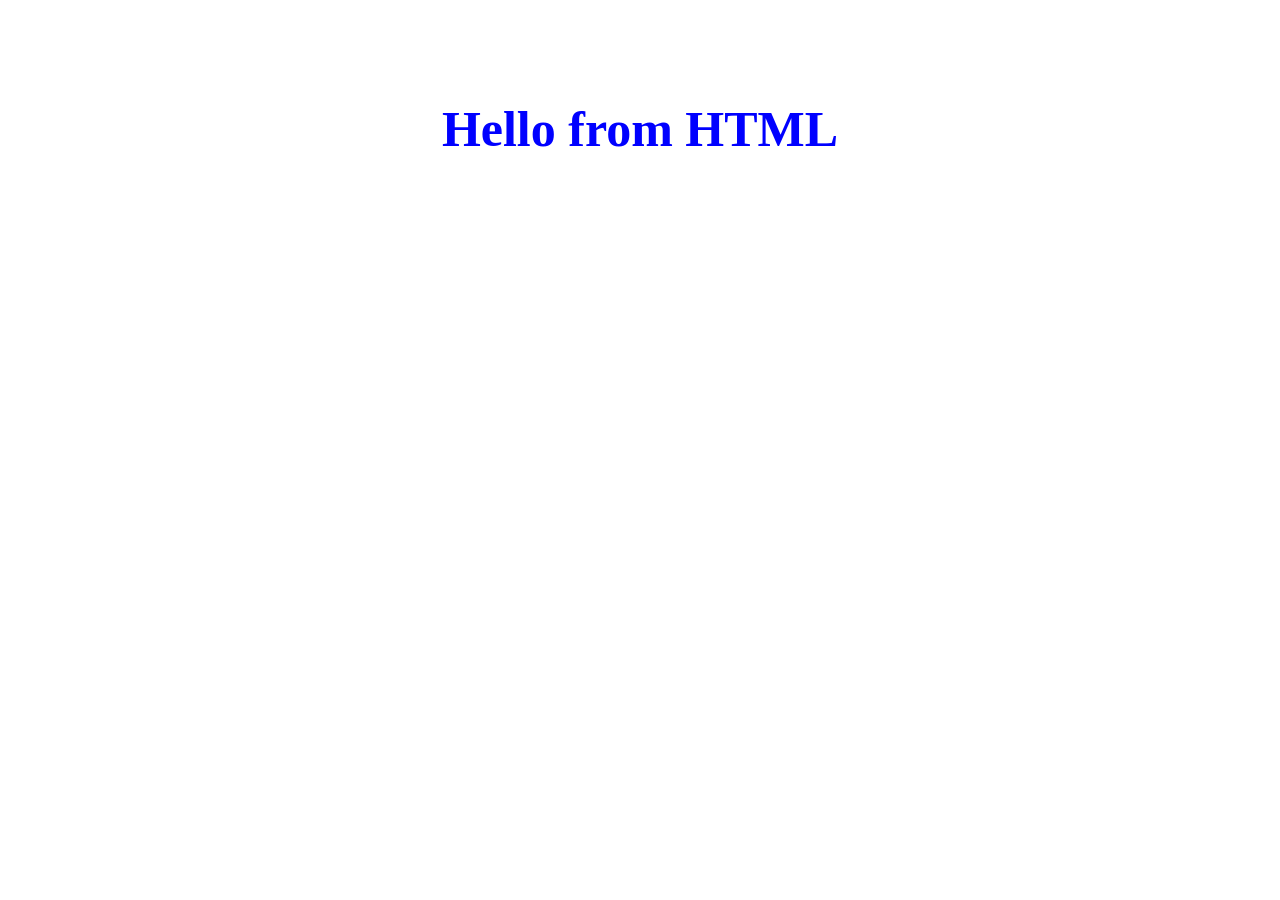
==== target/classes/static/index.html @ 81195d16 "add everything" ====
<!DOCTYPE html>
<html lang="en">
<head>
    <meta charset="UTF-8">
    <meta name="viewport" content="width=device-width, initial-scale=1.0">
    <title>My First Page</title>

    <link rel="stylesheet" href="index.css">
</head>
<body>

    <h1>Hello from HTML</h1>

</body>
</html>
---- target/classes/static/index.css ----
h1 {
    color: blue;
    text-align: center;
    margin-top: 100px;
    font-size: 50px;
}
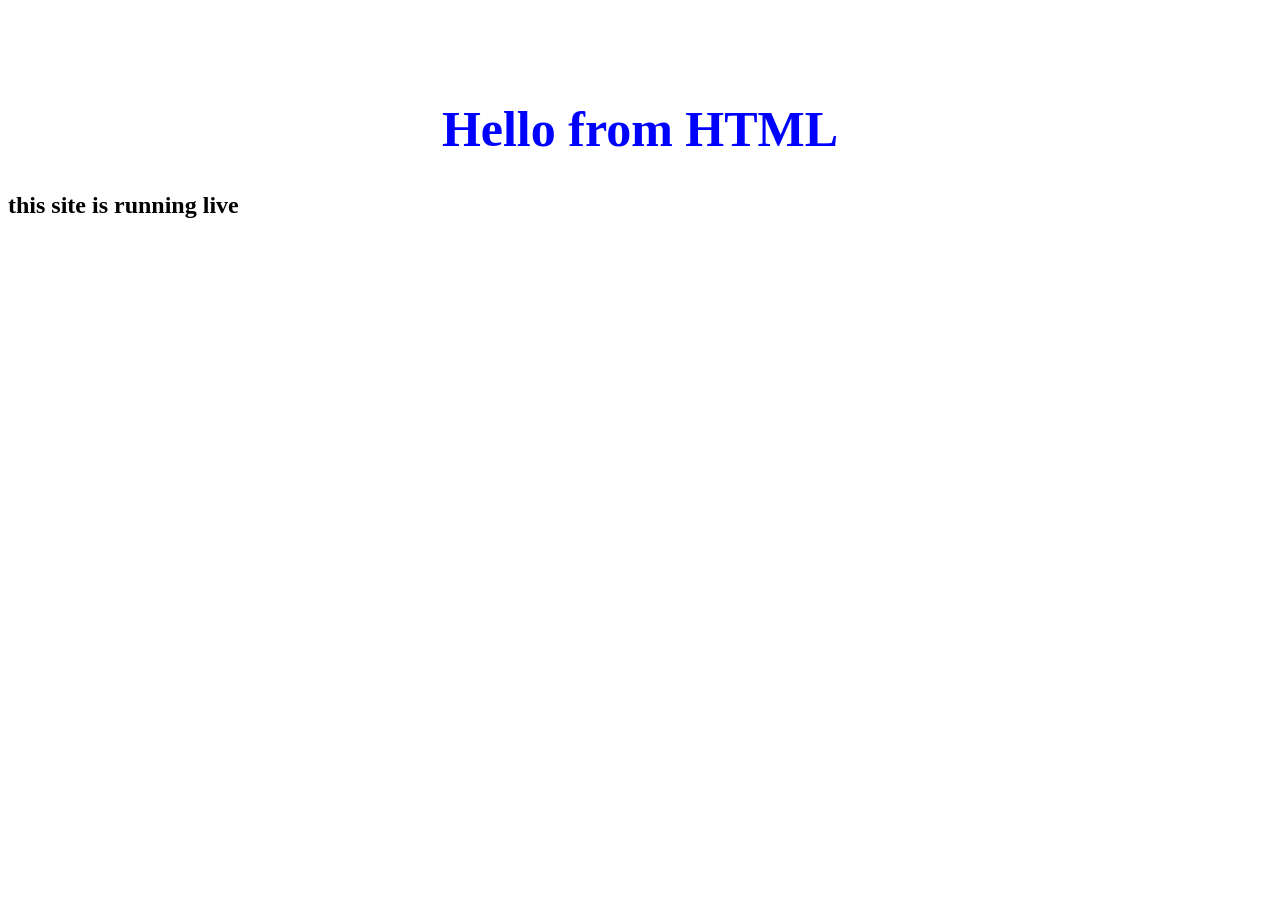
==== commit bf4cb9df: "Updated HTML page" ====
--- a/target/classes/static/index.html
+++ b/target/classes/static/index.html
@@ -10,6 +10,7 @@
 <body>
 
     <h1>Hello from HTML</h1>
+    <h2>this site is running live</h2>
 
 </body>
 </html>
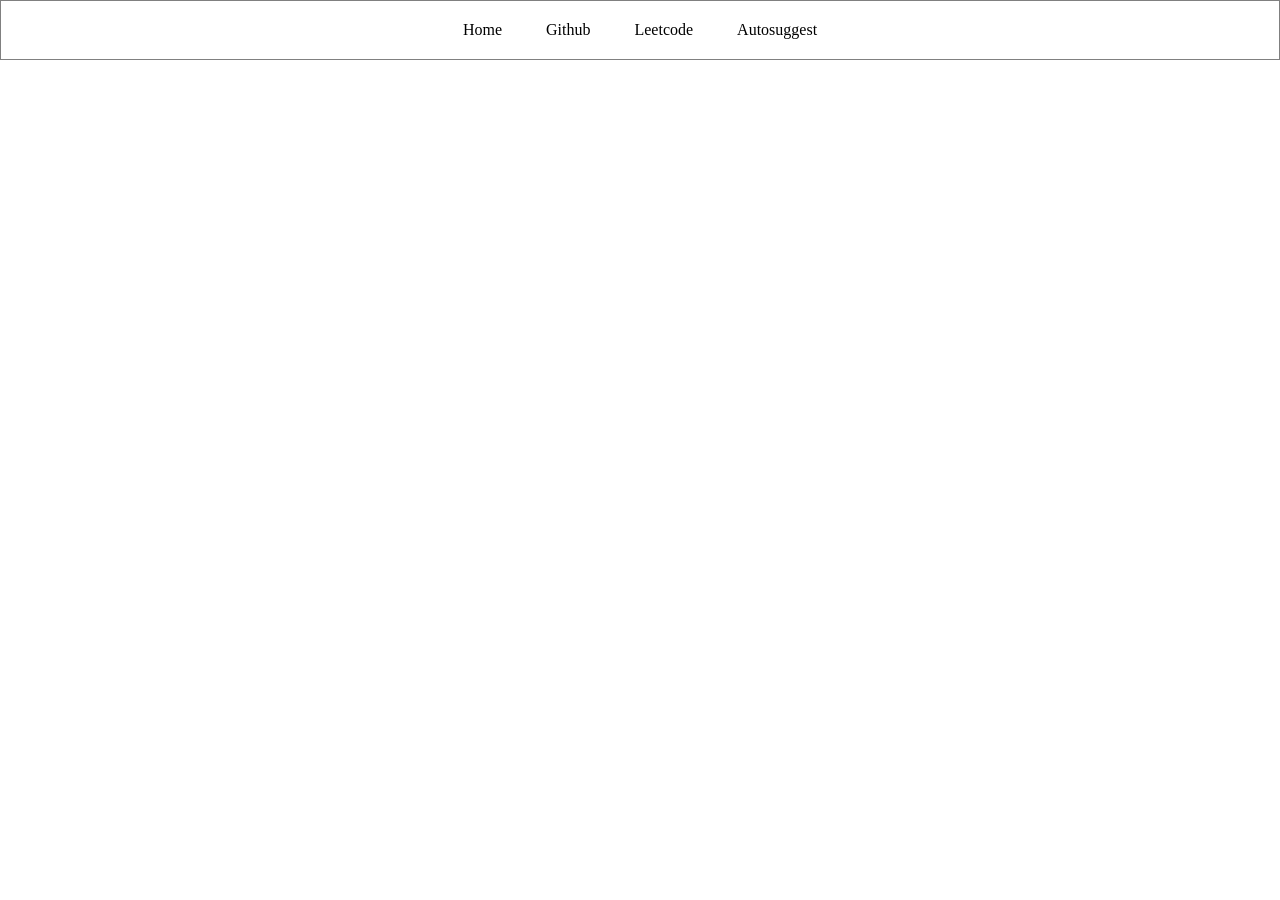
==== commit bac5dbf8: "changes done" ====
--- a/target/classes/static/index.html
+++ b/target/classes/static/index.html
@@ -1,16 +1,21 @@
+
+
 <!DOCTYPE html>
 <html lang="en">
 <head>
     <meta charset="UTF-8">
     <meta name="viewport" content="width=device-width, initial-scale=1.0">
-    <title>My First Page</title>
-
+    <title>Auto Suggest</title>
     <link rel="stylesheet" href="index.css">
 </head>
 <body>
-
-    <h1>Hello from HTML</h1>
-    <h2>this site is running live</h2>
-
+    <!-- <h1>Hello World!</h1> -->
+     <div class="navbar">
+        <a href="">Home</a>
+        <a href="https://github.com/">Github</a>
+        <a href="">Leetcode</a>
+        <a href="">Autosuggest</a>
+     </div>
+    <script src="index.js"></script>
 </body>
-</html>
+</html>
--- a/target/classes/static/index.css
+++ b/target/classes/static/index.css
@@ -1,6 +1,23 @@
+
+
+body{
+    margin: 0px;
+}
+
 h1 {
-    color: blue;
+    color: red;
+}
+
+.navbar{
+    border-style: solid;
+    border-width: 1px;
+    border-color: gray;
+    padding: 20px;
     text-align: center;
-    margin-top: 100px;
-    font-size: 50px;
+}
+
+.navbar a{
+    padding: 20px;
+    text-decoration: none;
+    color: black;
 }
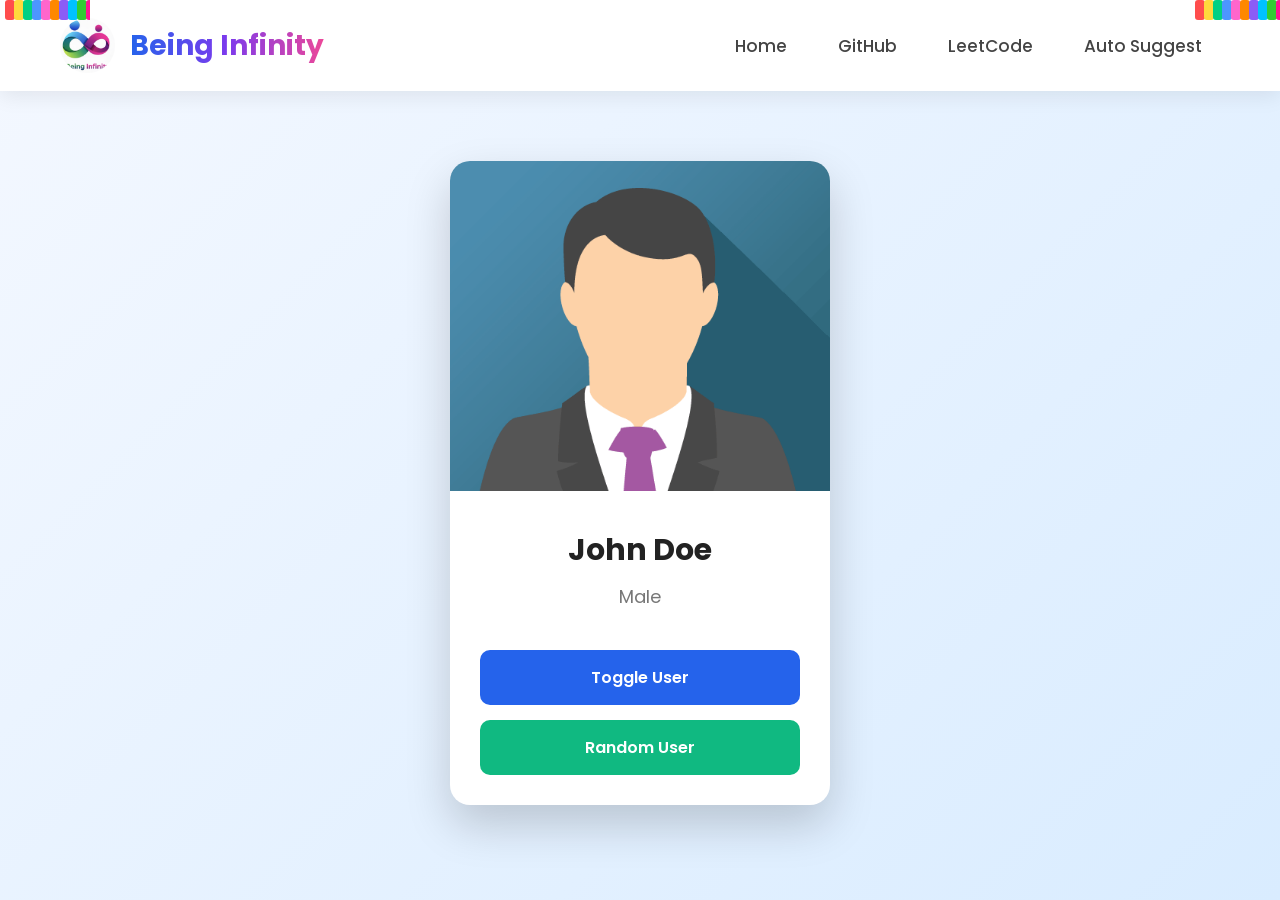
==== commit fcd0237e: "userprofile" ====
--- a/target/classes/static/index.html
+++ b/target/classes/static/index.html
@@ -1,21 +1,95 @@
-
-
 <!DOCTYPE html>
 <html lang="en">
+
 <head>
+
     <meta charset="UTF-8">
+
     <meta name="viewport" content="width=device-width, initial-scale=1.0">
-    <title>Auto Suggest</title>
+
+    <title>Being Infinity</title>
+
+    <link href="https://fonts.googleapis.com/css2?family=Poppins:wght@300;400;500;600;700&display=swap"
+        rel="stylesheet">
+
     <link rel="stylesheet" href="index.css">
+
 </head>
+
 <body>
-    <!-- <h1>Hello World!</h1> -->
-     <div class="navbar">
-        <a href="">Home</a>
-        <a href="https://github.com/">Github</a>
-        <a href="">Leetcode</a>
-        <a href="">Autosuggest</a>
-     </div>
+
+    <!-- LEFT CONFETTI -->
+    <div class="confetti left">
+        <span></span><span></span><span></span><span></span><span></span>
+        <span></span><span></span><span></span><span></span><span></span>
+    </div>
+
+    <!-- RIGHT CONFETTI -->
+    <div class="confetti right">
+        <span></span><span></span><span></span><span></span><span></span>
+        <span></span><span></span><span></span><span></span><span></span>
+    </div>
+
+    <!-- NAVBAR -->
+
+    <nav class="navbar">
+
+        <div class="logo">
+
+            <img src="being-infinity.png" alt="Being Infinity">
+
+            <span>Being Infinity</span>
+
+        </div>
+
+        <div class="nav-links">
+
+            <a href="#">Home</a>
+
+            <a href="https://github.com" target="_blank">GitHub</a>
+
+            <a href="#">LeetCode</a>
+
+            <a href="#">Auto Suggest</a>
+
+        </div>
+
+    </nav>
+
+    <!-- CARD -->
+
+    <main>
+
+        <div class="card">
+
+            <img src="john.png" alt="John Doe">
+
+            <div class="card-content">
+
+                <h2 id="user-name">John Doe</h2>
+
+                <p class="gender">Male</p>
+
+                <button class="toggle-btn">
+
+                    Toggle User
+
+                </button>
+
+                <button class="random-btn">
+
+                    Random User
+
+                </button>
+
+            </div>
+
+        </div>
+
+    </main>
+
     <script src="index.js"></script>
+
 </body>
+
 </html>
--- a/target/classes/static/index.css
+++ b/target/classes/static/index.css
@@ -1,23 +1,377 @@
-
+/* ===========================
+   GLOBAL
+=========================== */
+
+*{
+    margin:0;
+    padding:0;
+    box-sizing:border-box;
+    font-family:'Poppins',sans-serif;
+}
 
 body{
-    margin: 0px;
-}
-
-h1 {
-    color: red;
-}
+
+    background:linear-gradient(135deg,#f4f8ff,#d9ecff);
+
+    min-height:100vh;
+
+    overflow-x:hidden;
+
+}
+
+/* ===========================
+   NAVBAR
+=========================== */
 
 .navbar{
-    border-style: solid;
-    border-width: 1px;
-    border-color: gray;
-    padding: 20px;
-    text-align: center;
-}
-
-.navbar a{
-    padding: 20px;
-    text-decoration: none;
-    color: black;
+
+    display:flex;
+
+    justify-content:space-between;
+
+    align-items:center;
+
+    padding:18px 60px;
+
+    background:white;
+
+    box-shadow:0 5px 20px rgba(0,0,0,.08);
+
+    position:sticky;
+
+    top:0;
+
+    z-index:100;
+
+}
+
+.logo{
+
+    display:flex;
+
+    align-items:center;
+
+    gap:15px;
+
+}
+
+.logo img{
+
+    width:55px;
+
+    height:55px;
+
+    border-radius:50%;
+
+    object-fit:cover;
+
+}
+
+.logo span{
+
+    font-size:28px;
+
+    font-weight:700;
+
+    background:linear-gradient(90deg,#2563eb,#7c3aed,#ec4899);
+
+    -webkit-background-clip:text;
+
+    -webkit-text-fill-color:transparent;
+
+}
+
+.nav-links{
+
+    display:flex;
+
+    gap:15px;
+
+}
+
+.nav-links a{
+
+    text-decoration:none;
+
+    color:#444;
+
+    font-size:17px;
+
+    font-weight:500;
+
+    padding:10px 18px;
+
+    border-radius:8px;
+
+    transition:.3s;
+
+}
+
+.nav-links a:hover{
+
+    background:#2563eb;
+
+    color:white;
+
+}
+
+/* ===========================
+   MAIN
+=========================== */
+
+main{
+
+    display:flex;
+
+    justify-content:center;
+
+    align-items:center;
+
+    padding:70px;
+
+}
+
+/* ===========================
+   CARD
+=========================== */
+
+.card{
+
+    width:380px;
+
+    background:white;
+
+    border-radius:20px;
+
+    overflow:hidden;
+
+    box-shadow:0 20px 45px rgba(0,0,0,.18);
+
+    transition:.4s;
+
+}
+
+.card:hover{
+
+    transform:translateY(-10px);
+
+}
+
+.card img{
+
+    width:100%;
+
+    height:330px;
+
+    object-fit:cover;
+
+}
+
+.card-content{
+
+    padding:30px;
+
+    text-align:center;
+
+}
+
+.card-content h2{
+
+    color:#222;
+
+    margin-bottom:10px;
+
+    font-size:30px;
+
+}
+
+.gender{
+
+    color:#777;
+
+    margin-bottom:25px;
+
+    font-size:18px;
+
+}
+
+/* ===========================
+   BUTTONS
+=========================== */
+
+button{
+
+    width:100%;
+
+    padding:15px;
+
+    border:none;
+
+    border-radius:10px;
+
+    margin-top:15px;
+
+    cursor:pointer;
+
+    font-size:16px;
+
+    font-weight:600;
+
+    transition:.3s;
+
+}
+
+.toggle-btn{
+
+    background:#2563eb;
+
+    color:white;
+
+}
+
+.toggle-btn:hover{
+
+    background:#1d4ed8;
+
+}
+
+.random-btn{
+
+    background:#10b981;
+
+    color:white;
+
+}
+
+.random-btn:hover{
+
+    background:#059669;
+
+}
+
+/* ===========================
+   CONFETTI
+=========================== */
+
+.confetti{
+
+    position:fixed;
+
+    top:0;
+
+    width:90px;
+
+    height:100vh;
+
+    pointer-events:none;
+
+    overflow:hidden;
+
+    z-index:999;
+
+}
+
+.left{
+
+    left:0;
+
+}
+
+.right{
+
+    right:0;
+
+}
+
+.confetti span{
+
+    position:absolute;
+
+    width:10px;
+
+    height:20px;
+
+    border-radius:3px;
+
+    animation:fall linear infinite;
+
+}
+
+/* Different colors */
+
+.confetti span:nth-child(1){left:5%;background:#ff4d4d;animation-duration:5s;}
+.confetti span:nth-child(2){left:15%;background:#ffd93d;animation-duration:4s;animation-delay:1s;}
+.confetti span:nth-child(3){left:25%;background:#00d084;animation-duration:6s;}
+.confetti span:nth-child(4){left:35%;background:#4d96ff;animation-duration:5s;}
+.confetti span:nth-child(5){left:45%;background:#ff66cc;animation-duration:4.5s;}
+.confetti span:nth-child(6){left:55%;background:#ff8800;animation-duration:6s;}
+.confetti span:nth-child(7){left:65%;background:#8b5cf6;animation-duration:5.5s;}
+.confetti span:nth-child(8){left:75%;background:#00c2ff;animation-duration:4.3s;}
+.confetti span:nth-child(9){left:85%;background:#32cd32;animation-duration:5.8s;}
+.confetti span:nth-child(10){left:95%;background:#ff1493;animation-duration:4.7s;}
+
+@keyframes fall{
+
+    0%{
+
+        transform:translateY(-120px) rotate(0deg);
+
+        opacity:1;
+
+    }
+
+    100%{
+
+        transform:translateY(110vh) rotate(720deg);
+
+        opacity:0;
+
+    }
+
+}
+
+/* ===========================
+   RESPONSIVE
+=========================== */
+
+@media(max-width:768px){
+
+.navbar{
+
+    flex-direction:column;
+
+    gap:15px;
+
+    padding:20px;
+
+}
+
+.nav-links{
+
+    flex-wrap:wrap;
+
+    justify-content:center;
+
+}
+
+main{
+
+    padding:30px;
+
+}
+
+.card{
+
+    width:100%;
+
+    max-width:360px;
+
+}
+
+.logo span{
+
+    font-size:22px;
+
+}
+
 }
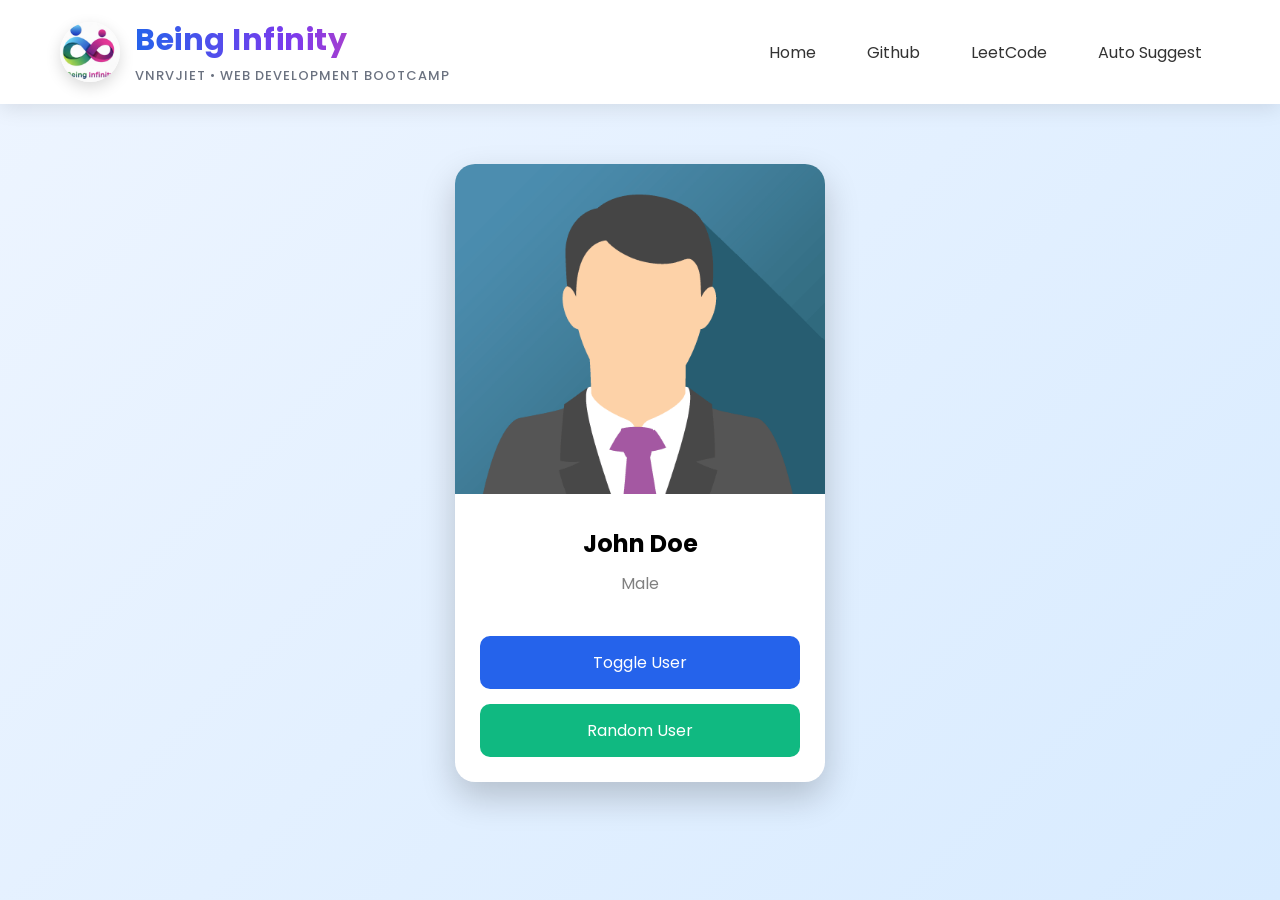
==== commit cddf55d3: "finaldraft" ====
--- a/target/classes/static/index.html
+++ b/target/classes/static/index.html
@@ -18,35 +18,27 @@
 
 <body>
 
-    <!-- LEFT CONFETTI -->
-    <div class="confetti left">
-        <span></span><span></span><span></span><span></span><span></span>
-        <span></span><span></span><span></span><span></span><span></span>
-    </div>
-
-    <!-- RIGHT CONFETTI -->
-    <div class="confetti right">
-        <span></span><span></span><span></span><span></span><span></span>
-        <span></span><span></span><span></span><span></span><span></span>
-    </div>
-
-    <!-- NAVBAR -->
-
     <nav class="navbar">
 
         <div class="logo">
 
-            <img src="being-infinity.png" alt="Being Infinity">
+    <img src="being-infinity.png" alt="Being Infinity Logo">
 
-            <span>Being Infinity</span>
+    <div class="logo-text">
 
-        </div>
+        <h2>Being Infinity</h2>
+
+        <p>VNRVJIET • Web Development Bootcamp</p>
+
+    </div>
+
+</div>
 
         <div class="nav-links">
 
             <a href="#">Home</a>
 
-            <a href="https://github.com" target="_blank">GitHub</a>
+            <a href="https://github.com/" target="_blank">Github</a>
 
             <a href="#">LeetCode</a>
 
@@ -56,27 +48,28 @@
 
     </nav>
 
-    <!-- CARD -->
-
     <main>
 
         <div class="card">
 
-            <img src="john.png" alt="John Doe">
+            <img
+                id="user-image"
+                src="john.png"
+                alt="User Image">
 
             <div class="card-content">
 
                 <h2 id="user-name">John Doe</h2>
 
-                <p class="gender">Male</p>
+                <p id="user-gender">Male</p>
 
-                <button class="toggle-btn">
+                <button class="toggle-btn" onclick="toggleUser()">
 
                     Toggle User
 
                 </button>
 
-                <button class="random-btn">
+                <button class="random-btn" onclick="randomUser()">
 
                     Random User
 
--- a/target/classes/static/index.css
+++ b/target/classes/static/index.css
@@ -1,7 +1,3 @@
-/* ===========================
-   GLOBAL
-=========================== */
-
 *{
     margin:0;
     padding:0;
@@ -11,103 +7,217 @@
 
 body{
 
-    background:linear-gradient(135deg,#f4f8ff,#d9ecff);
+    background:linear-gradient(135deg,#eef5ff,#d8ebff);
 
     min-height:100vh;
 
-    overflow-x:hidden;
+}
+
+.navbar{
+
+    display:flex;
+
+    justify-content:space-between;
+
+    align-items:center;
+
+    padding:18px 60px;
+
+    background:white;
+
+    box-shadow:0 4px 20px rgba(0,0,0,.1);
 
 }
 
 /* ===========================
-   NAVBAR
+   Logo
 =========================== */
 
-.navbar{
-
-    display:flex;
-
-    justify-content:space-between;
+.logo{
+
+    display:flex;
 
     align-items:center;
 
-    padding:18px 60px;
+    gap:15px;
+
+}
+
+.logo img{
+
+    width:60px;
+
+    height:60px;
+
+    border-radius:50%;
+
+    object-fit:cover;
+
+    box-shadow:0 5px 15px rgba(0,0,0,.15);
+
+}
+
+.logo-text{
+
+    display:flex;
+
+    flex-direction:column;
+
+    justify-content:center;
+
+}
+
+.logo-text h2{
+
+    margin:0;
+
+    font-size:30px;
+
+    font-weight:700;
+
+    background:linear-gradient(90deg,#2563eb,#7c3aed,#ec4899);
+
+    -webkit-background-clip:text;
+
+    -webkit-text-fill-color:transparent;
+
+    letter-spacing:.5px;
+
+}
+
+.logo-text p{
+
+    margin-top:3px;
+
+    color:#6b7280;
+
+    font-size:13px;
+
+    font-weight:500;
+
+    letter-spacing:1px;
+
+    text-transform:uppercase;
+
+}
+
+.nav-links{
+
+    display:flex;
+
+    gap:15px;
+
+}
+
+.nav-links a{
+
+    text-decoration:none;
+
+    color:#333;
+
+    padding:10px 18px;
+
+    border-radius:8px;
+
+    transition:.3s;
+
+}
+
+.nav-links a:hover{
+
+    background:#2563eb;
+
+    color:white;
+
+}
+
+main{
+
+    display:flex;
+
+    justify-content:center;
+
+    align-items:center;
+
+    margin-top:60px;
+
+}
+
+.card{
+
+    width:370px;
 
     background:white;
 
-    box-shadow:0 5px 20px rgba(0,0,0,.08);
-
-    position:sticky;
-
-    top:0;
-
-    z-index:100;
-
-}
-
-.logo{
-
-    display:flex;
-
-    align-items:center;
-
-    gap:15px;
-
-}
-
-.logo img{
-
-    width:55px;
-
-    height:55px;
-
-    border-radius:50%;
+    border-radius:20px;
+
+    overflow:hidden;
+
+    box-shadow:0 15px 35px rgba(0,0,0,.2);
+
+    transition:.3s;
+
+}
+
+.card:hover{
+
+    transform:translateY(-8px);
+
+}
+
+.card img{
+
+    width:100%;
+
+    height:330px;
 
     object-fit:cover;
 
 }
 
-.logo span{
-
-    font-size:28px;
-
-    font-weight:700;
-
-    background:linear-gradient(90deg,#2563eb,#7c3aed,#ec4899);
-
-    -webkit-background-clip:text;
-
-    -webkit-text-fill-color:transparent;
-
-}
-
-.nav-links{
-
-    display:flex;
-
-    gap:15px;
-
-}
-
-.nav-links a{
-
-    text-decoration:none;
-
-    color:#444;
-
-    font-size:17px;
-
-    font-weight:500;
-
-    padding:10px 18px;
-
-    border-radius:8px;
+.card-content{
+
+    padding:25px;
+
+    text-align:center;
+
+}
+
+.card-content h2{
+
+    margin-bottom:10px;
+
+}
+
+#user-gender{
+
+    color:gray;
+
+    margin-bottom:25px;
+
+}
+
+button{
+
+    width:100%;
+
+    padding:14px;
+
+    border:none;
+
+    border-radius:10px;
+
+    margin-top:15px;
+
+    cursor:pointer;
+
+    font-size:16px;
 
     transition:.3s;
 
 }
 
-.nav-links a:hover{
+.toggle-btn{
 
     background:#2563eb;
 
@@ -115,263 +225,22 @@
 
 }
 
-/* ===========================
-   MAIN
-=========================== */
-
-main{
-
-    display:flex;
-
-    justify-content:center;
-
-    align-items:center;
-
-    padding:70px;
-
-}
-
-/* ===========================
-   CARD
-=========================== */
-
-.card{
-
-    width:380px;
-
-    background:white;
-
-    border-radius:20px;
-
-    overflow:hidden;
-
-    box-shadow:0 20px 45px rgba(0,0,0,.18);
-
-    transition:.4s;
-
-}
-
-.card:hover{
-
-    transform:translateY(-10px);
-
-}
-
-.card img{
-
-    width:100%;
-
-    height:330px;
-
-    object-fit:cover;
-
-}
-
-.card-content{
-
-    padding:30px;
-
-    text-align:center;
-
-}
-
-.card-content h2{
-
-    color:#222;
-
-    margin-bottom:10px;
-
-    font-size:30px;
-
-}
-
-.gender{
-
-    color:#777;
-
-    margin-bottom:25px;
-
-    font-size:18px;
-
-}
-
-/* ===========================
-   BUTTONS
-=========================== */
-
-button{
-
-    width:100%;
-
-    padding:15px;
-
-    border:none;
-
-    border-radius:10px;
-
-    margin-top:15px;
-
-    cursor:pointer;
-
-    font-size:16px;
-
-    font-weight:600;
-
-    transition:.3s;
-
-}
-
-.toggle-btn{
-
-    background:#2563eb;
+.toggle-btn:hover{
+
+    background:#1d4ed8;
+
+}
+
+.random-btn{
+
+    background:#10b981;
 
     color:white;
 
 }
 
-.toggle-btn:hover{
-
-    background:#1d4ed8;
-
-}
-
-.random-btn{
-
-    background:#10b981;
-
-    color:white;
-
-}
-
 .random-btn:hover{
 
     background:#059669;
 
-}
-
-/* ===========================
-   CONFETTI
-=========================== */
-
-.confetti{
-
-    position:fixed;
-
-    top:0;
-
-    width:90px;
-
-    height:100vh;
-
-    pointer-events:none;
-
-    overflow:hidden;
-
-    z-index:999;
-
-}
-
-.left{
-
-    left:0;
-
-}
-
-.right{
-
-    right:0;
-
-}
-
-.confetti span{
-
-    position:absolute;
-
-    width:10px;
-
-    height:20px;
-
-    border-radius:3px;
-
-    animation:fall linear infinite;
-
-}
-
-/* Different colors */
-
-.confetti span:nth-child(1){left:5%;background:#ff4d4d;animation-duration:5s;}
-.confetti span:nth-child(2){left:15%;background:#ffd93d;animation-duration:4s;animation-delay:1s;}
-.confetti span:nth-child(3){left:25%;background:#00d084;animation-duration:6s;}
-.confetti span:nth-child(4){left:35%;background:#4d96ff;animation-duration:5s;}
-.confetti span:nth-child(5){left:45%;background:#ff66cc;animation-duration:4.5s;}
-.confetti span:nth-child(6){left:55%;background:#ff8800;animation-duration:6s;}
-.confetti span:nth-child(7){left:65%;background:#8b5cf6;animation-duration:5.5s;}
-.confetti span:nth-child(8){left:75%;background:#00c2ff;animation-duration:4.3s;}
-.confetti span:nth-child(9){left:85%;background:#32cd32;animation-duration:5.8s;}
-.confetti span:nth-child(10){left:95%;background:#ff1493;animation-duration:4.7s;}
-
-@keyframes fall{
-
-    0%{
-
-        transform:translateY(-120px) rotate(0deg);
-
-        opacity:1;
-
-    }
-
-    100%{
-
-        transform:translateY(110vh) rotate(720deg);
-
-        opacity:0;
-
-    }
-
-}
-
-/* ===========================
-   RESPONSIVE
-=========================== */
-
-@media(max-width:768px){
-
-.navbar{
-
-    flex-direction:column;
-
-    gap:15px;
-
-    padding:20px;
-
-}
-
-.nav-links{
-
-    flex-wrap:wrap;
-
-    justify-content:center;
-
-}
-
-main{
-
-    padding:30px;
-
-}
-
-.card{
-
-    width:100%;
-
-    max-width:360px;
-
-}
-
-.logo span{
-
-    font-size:22px;
-
-}
-
 }
